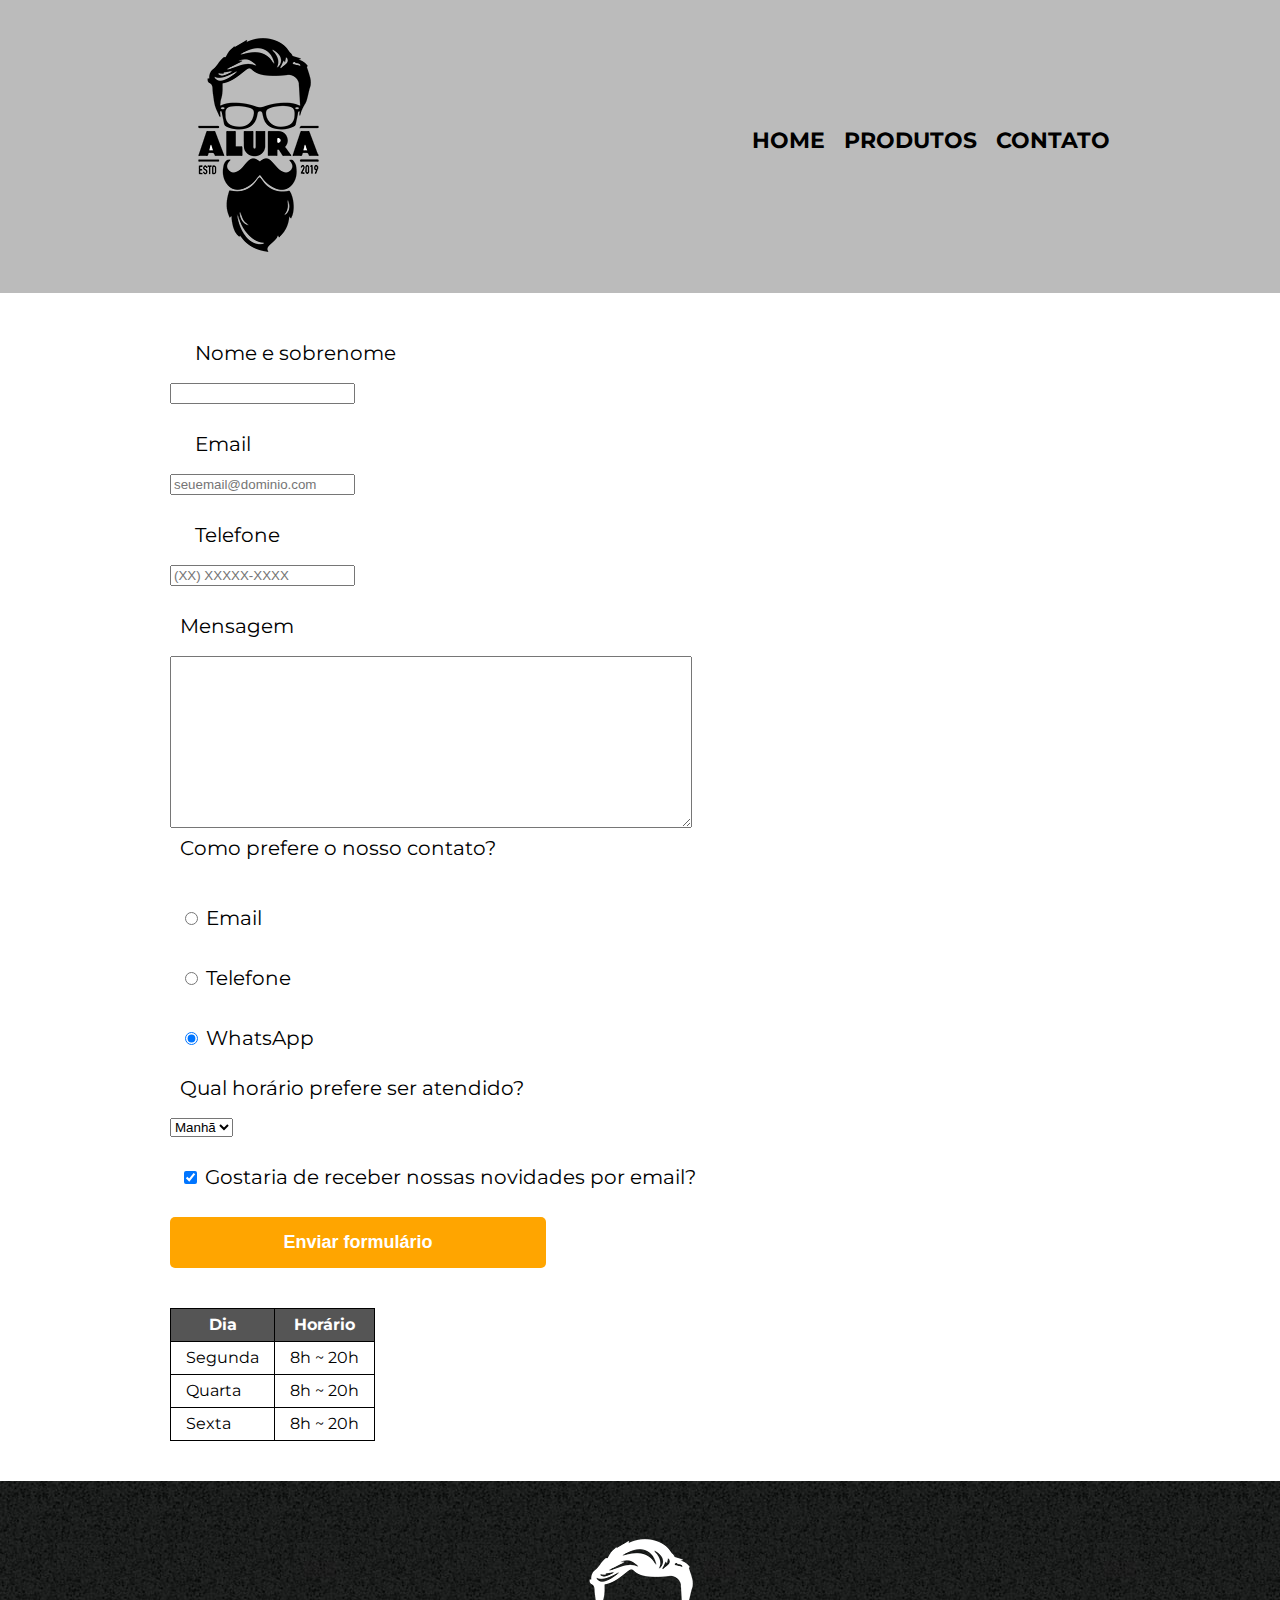
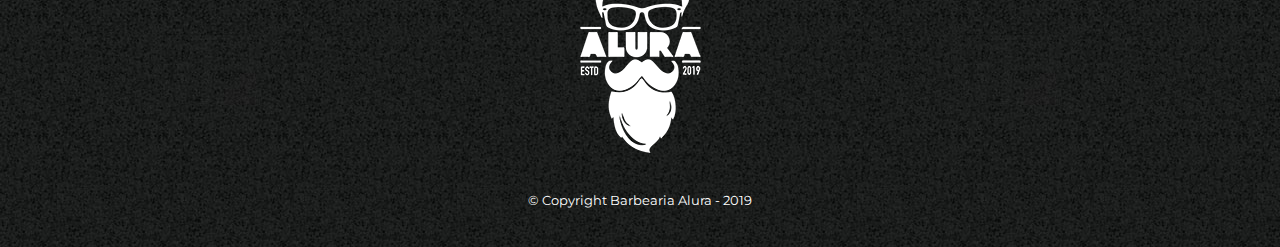
==== contato.html @ d86bf0d4 "refactor: reorganizando o código" ====
<!DOCTYPE html>
<html>
  <head>
    <meta charset="UTF-8" />
    <title>Contato - Barbearia Alura</title>

    <link rel="stylesheet" href="/reset.css" />
    <link rel="stylesheet" href="/style.css" />
    <link rel="stylesheet" href="/contato.css" />
    <link
      href="https://fonts.googleapis.com/css?family=Montserrat&display=swap"
      rel="stylesheet"
    />
  </head>
  <body>
    <header>
      <div class="caixa">
        <h1><img src="/src/logo.png" alt="Logo da Barbearia Alura" /></h1>

        <nav>
          <ul>
            <li><a href="/index.html">Home</a></li>
            <li><a href="/produtos.html">Produtos</a></li>
            <li><a href="/contato.html">Contato</a></li>
          </ul>
        </nav>
      </div>
    </header>

    <main>
      <form>
        <label for="nomesobrenome" class="input-padrao">Nome e sobrenome</label>
        <input type="text" id="nomesobrenome" required />

        <label for="email" class="input-padrao">Email</label>
        <input
          type="email"
          id="email"
          required
          placeholder="seuemail@dominio.com"
        />

        <label for="telefone" class="input-padrao">Telefone</label>
        <input
          type="tel"
          id="telefone"
          required
          placeholder="(XX) XXXXX-XXXX"
        />

        <label for="mensagem">Mensagem</label>
        <textarea
          cols="70"
          rows="10"
          id="mensagem"
          class="input-padrao"
          required
        ></textarea>

        <fieldset>
          <legend>Como prefere o nosso contato?</legend>
          <label for="radio-email">
            <input type="radio" name="contato" value="email" id="radio-email" />
            Email
          </label>

          <label for="radio-telefone">
            <input
              type="radio"
              name="contato"
              value="telefone"
              id="radio-telefone"
            />
            Telefone
          </label>

          <label for="radio-whatsapp">
            <input
              type="radio"
              name="contato"
              value="whatsapp"
              id="radio-whatsapp"
              checked
            />
            WhatsApp
          </label>
        </fieldset>

        <fieldset>
          <legend>Qual horário prefere ser atendido?</legend>
          <select>
            <option>Manhã</option>
            <option>Tarde</option>
            <option>Noite</option>
          </select>
        </fieldset>

        <label class="checkbox">
          <input type="checkbox" checked />
          Gostaria de receber nossas novidades por email?
        </label>

        <input type="submit" value="Enviar formulário" class="enviar" />
      </form>

      <table>
        <thead>
          <tr>
            <th>Dia</th>
            <th>Horário</th>
          </tr>
        </thead>
        <tbody>
          <tr>
            <td>Segunda</td>
            <td>8h ~ 20h</td>
          </tr>
          <tr>
            <td>Quarta</td>
            <td>8h ~ 20h</td>
          </tr>
          <tr>
            <td>Sexta</td>
            <td>8h ~ 20h</td>
          </tr>
        </tbody>
      </table>
    </main>

    <footer>
      <img src="/src/logo-branco.png" alt="Logo da Barbearia Alura" />
      <p class="copyright">&copy; Copyright Barbearia Alura - 2019</p>
    </footer>
  </body>
</html>
---- style.css ----
body {
    font-family: 'Montserrat', sans-serif;
}

header {
	background: #BBBBBB;
	padding: 20px 0;
}

.caixa {
	position: relative;
	width: 940px;
	margin: 0 auto;
}

main {
	width: 940px;
	margin: 0 auto;
}

nav {
	position: absolute;
	top: 110px;
	right: 0;
}

nav li {
	display: inline;
	margin: 0 0 0 15px;
}

nav a {
	text-transform: uppercase;
	color: #000000;
	font-weight: bold;
	font-size: 22px;
	text-decoration: none;
}

nav a:hover {
	color: #C78C19;
	text-decoration: underline;
}

.banner {
    width: 100%;
}

.titulo-principal {
    text-align: center;
    font-size: 2em;
	margin: 0 0 1em;
    clear: left;
}

.principal {
	margin: 2em;
}

.principal p{
	margin: 0 0 1em;
}

.principal strong {
	font-weight: bold;
}

.principal em {
	font-style: italic;
}

.utensilios {
    width: 150px;
    float: left;
    margin: 0 20px 20px 0;
}

.mapa {
    padding: 3em 0;

}

.mapa p {
    margin: 0 0 2em;
    text-align: center;
}

.conteudo-beneficios {
    width:640px;
    margin: 0 auto
}

.lista-beneficios{
    width:40%;
    display: inline-block;
    vertical-align: top;
}

.imagem-beneficios {
    width: 60%;
}

.produtos {
	width: 940px;
	margin: 0 auto;
	padding: 50px 0;
}

.produtos li {
	display: inline-block;
	text-align: center;
	width: 30%;
	vertical-align: top;
	margin: 0 1.5%;
	padding: 30px 20px;
	box-sizing: border-box;
	border: 2px solid #000000;
	border-radius: 10px;
}

.produtos li:hover {
	border-color: #C78C19;
}

.produtos li:active {
	border-color: #088C19;	
}

.produtos li:hover h2 {
	font-size: 34px;
}

.produtos h2 {
	font-size: 30px;
	font-weight: bold;
}

.produto-descricao {
	font-size: 18px;
}

.produto-preco {
	font-size: 22px;
	font-weight: bold;
	margin-top: 10px;
}

form {
	margin: 40px 0;
}

form label, form legend {
	display:block;
	font-size: 20px;
	margin: 20px 0 10px;
    padding: 10px;
}

.input-padrao {
	display: block;
	padding: 10px 25px;
	width: 50%;
}

.checkbox {
	margin: 20px 0;
}

.enviar {
	width:40%;
	padding: 15px 0;
	background: orange;
	color: white;
	font-weight: bold;
	font-size: 18px;
	border: none;
	border-radius: 5px;
	transition: 1s all;
	cursor: pointer;
}

.enviar:hover {
	background: darkorange;
	transform: scale(1.2);
}

table {
	margin: 20px 0 40px;
}

thead {
	background: #555555;
	color: white;
	font-weight: bold;
}

td, th {
	border: 1px solid #000000;
	padding: 8px 15px;
}


.video {
    width: 560px;
    margin: 2em auto;
}

footer {
	text-align: center;
	background: url("/src/bg.jpg");
	padding: 40px 0;
}

.copyright {
	color: #FFFFFF;
	font-size: 13px;
	margin: 20px 0 0;
}
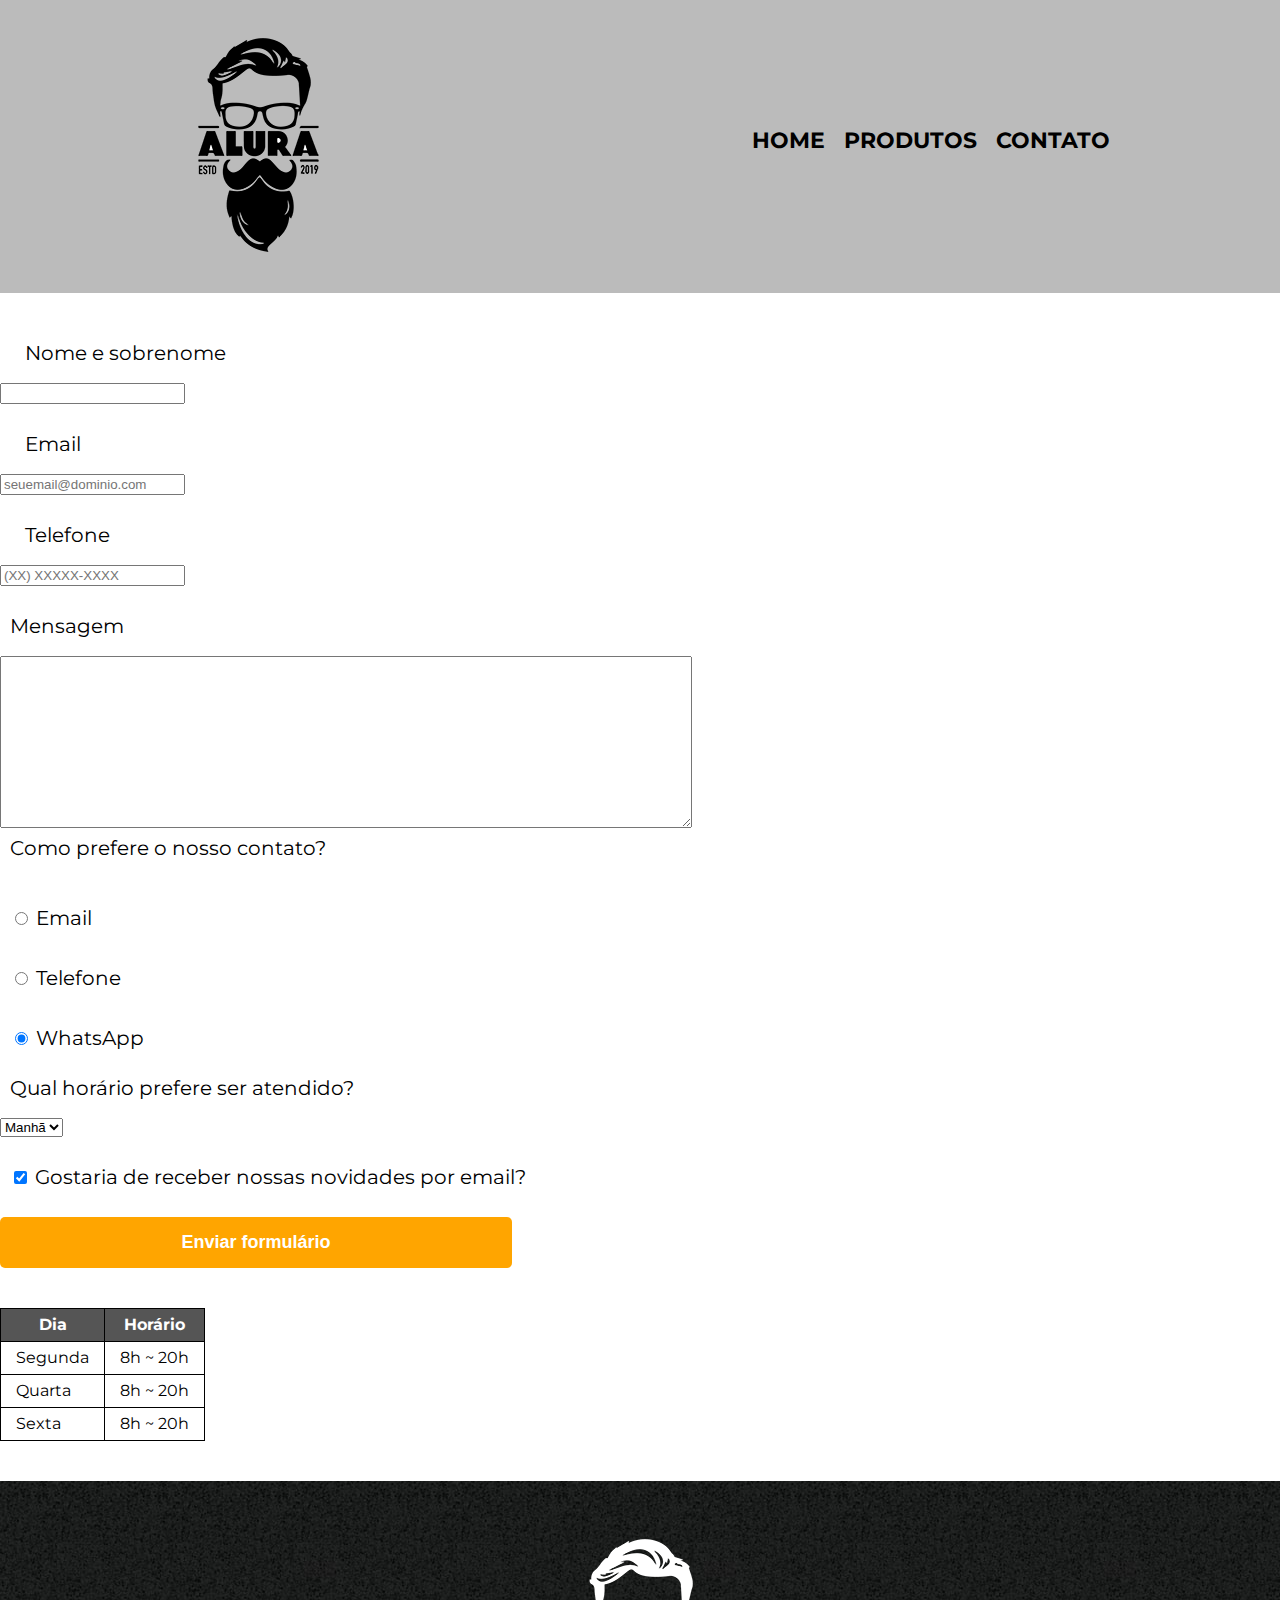
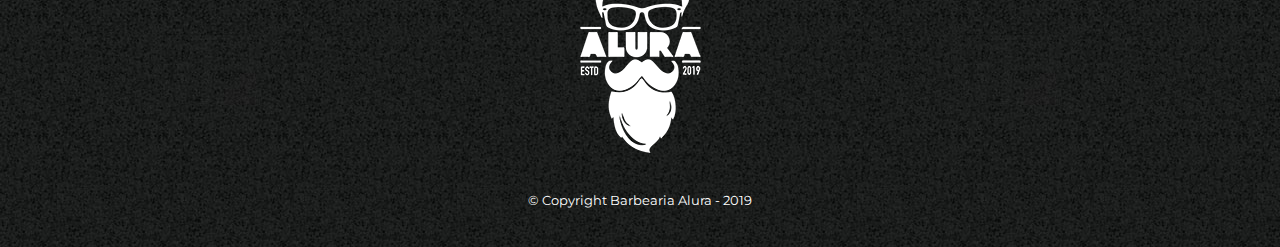
==== commit 2976288f: "feat: adicionando responsividade ao site" ====
--- a/contato.html
+++ b/contato.html
@@ -1,7 +1,9 @@
 <!DOCTYPE html>
-<html>
-  <head>
-    <meta charset="UTF-8" />
+<html lang="pt-br">
+<head>
+    <meta charset="UTF-8">
+    <meta http-equiv="X-UA-Compatible" content="IE=edge">
+    <meta name="viewport" content="width=device-width, initial-scale=1.0">
     <title>Contato - Barbearia Alura</title>
 
     <link rel="stylesheet" href="/reset.css" />
--- a/style.css
+++ b/style.css
@@ -9,11 +9,6 @@
 
 .caixa {
 	position: relative;
-	width: 940px;
-	margin: 0 auto;
-}
-
-main {
 	width: 940px;
 	margin: 0 auto;
 }
@@ -55,6 +50,9 @@
 
 .principal {
 	margin: 2em;
+    background: #FEFEFE;
+    width: 940px;
+    margin: 0 auto;
 }
 
 .principal p{
@@ -77,7 +75,7 @@
 
 .mapa {
     padding: 3em 0;
-
+    background: linear-gradient(#fffe, #888888);
 }
 
 .mapa p {
@@ -85,9 +83,19 @@
     text-align: center;
 }
 
+.mapa-conteudo {
+    width: 940px;
+    margin: 0 auto;
+}
+
+.beneficios {
+    padding: 3em 0;
+    background: #888888;
+}
+
 .conteudo-beneficios {
     width:640px;
-    margin: 0 auto
+    margin: 0 auto;
 }
 
 .lista-beneficios{
@@ -96,8 +104,27 @@
     vertical-align: top;
 }
 
+.itens {
+    line-height: 1.5;
+}
+
+.itens:first-child {
+    font-weight: bold;
+}
+
+.itens:before{
+    content:"🟊";
+}
+
 .imagem-beneficios {
     width: 60%;
+	opacity: 1;
+	transition: 400ms;
+	box-shadow: 10px 10px 10px #000;
+}
+
+.imagem-beneficios:hover {
+	opacity: 0.3;
 }
 
 .produtos {
@@ -215,4 +242,31 @@
 	color: #FFFFFF;
 	font-size: 13px;
 	margin: 20px 0 0;
+}
+
+@media  screen and (max-width:480px) {
+	.caixa, .principal, .conteudo-beneficios, .mapa-conteudo, .video, .produtos, .produtos li, form{
+		width: auto;
+	}
+
+	h1, .input-padrao, textarea, label, fieldset {
+		text-align: center;
+	}
+
+	nav {
+		position: static;
+	}
+
+	.lista-beneficios, .imagem-beneficios, table, .enviar, select{
+		width: 100%;
+	}
+
+	.input-padrao, textarea, label {
+		width: 85%;
+	}
+
+	#nomesobrenome, #email, #telefone {
+		width: 95%;
+	}
+
 }